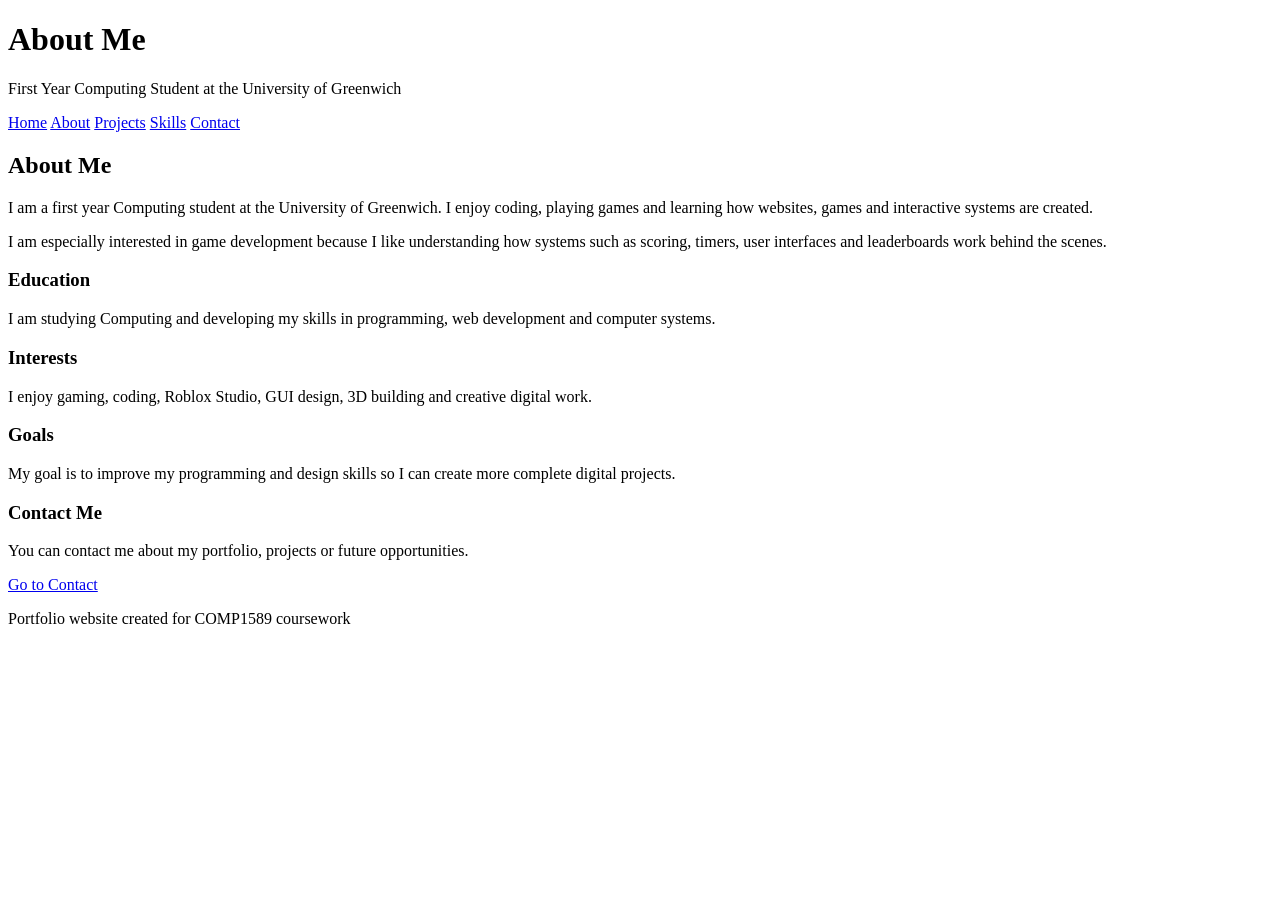
==== about.html @ 69e226a3 "Add files via upload" ====
<!DOCTYPE html>
<html>
<head>
    <title>About | Sumiyya Noor Portfolio</title>
    <link rel="stylesheet" href="css/style.css">
</head>

<body>

<header>
    <h1>About Me</h1>
    <p>First Year Computing Student at the University of Greenwich</p>
</header>

<div class="page-layout">
    <nav>
        <a href="index.html">Home</a>
        <a href="about.html">About</a>
        <a href="projects.html">Projects</a>
        <a href="skills.html">Skills</a>
        <a href="contact.html">Contact</a>
    </nav>

    <main>
        <section class="wide-box">
            <h2>About Me</h2>
            <p>I am a first year Computing student at the University of Greenwich. I enjoy coding, playing games and learning how websites, games and interactive systems are created.</p>
            <p>I am especially interested in game development because I like understanding how systems such as scoring, timers, user interfaces and leaderboards work behind the scenes.</p>
        </section>

        <section class="box-row">
            <div class="small-box">
                <h3>Education</h3>
                <p>I am studying Computing and developing my skills in programming, web development and computer systems.</p>
            </div>

            <div class="small-box">
                <h3>Interests</h3>
                <p>I enjoy gaming, coding, Roblox Studio, GUI design, 3D building and creative digital work.</p>
            </div>

            <div class="small-box">
                <h3>Goals</h3>
                <p>My goal is to improve my programming and design skills so I can create more complete digital projects.</p>
            </div>

            <div class="small-box">
                <h3>Contact Me</h3>
                <p>You can contact me about my portfolio, projects or future opportunities.</p>
                <a href="contact.html">Go to Contact</a>
            </div>
        </section>
    </main>
</div>

<footer>
    <p>Portfolio website created for COMP1589 coursework</p>
</footer>

</body>
</html>
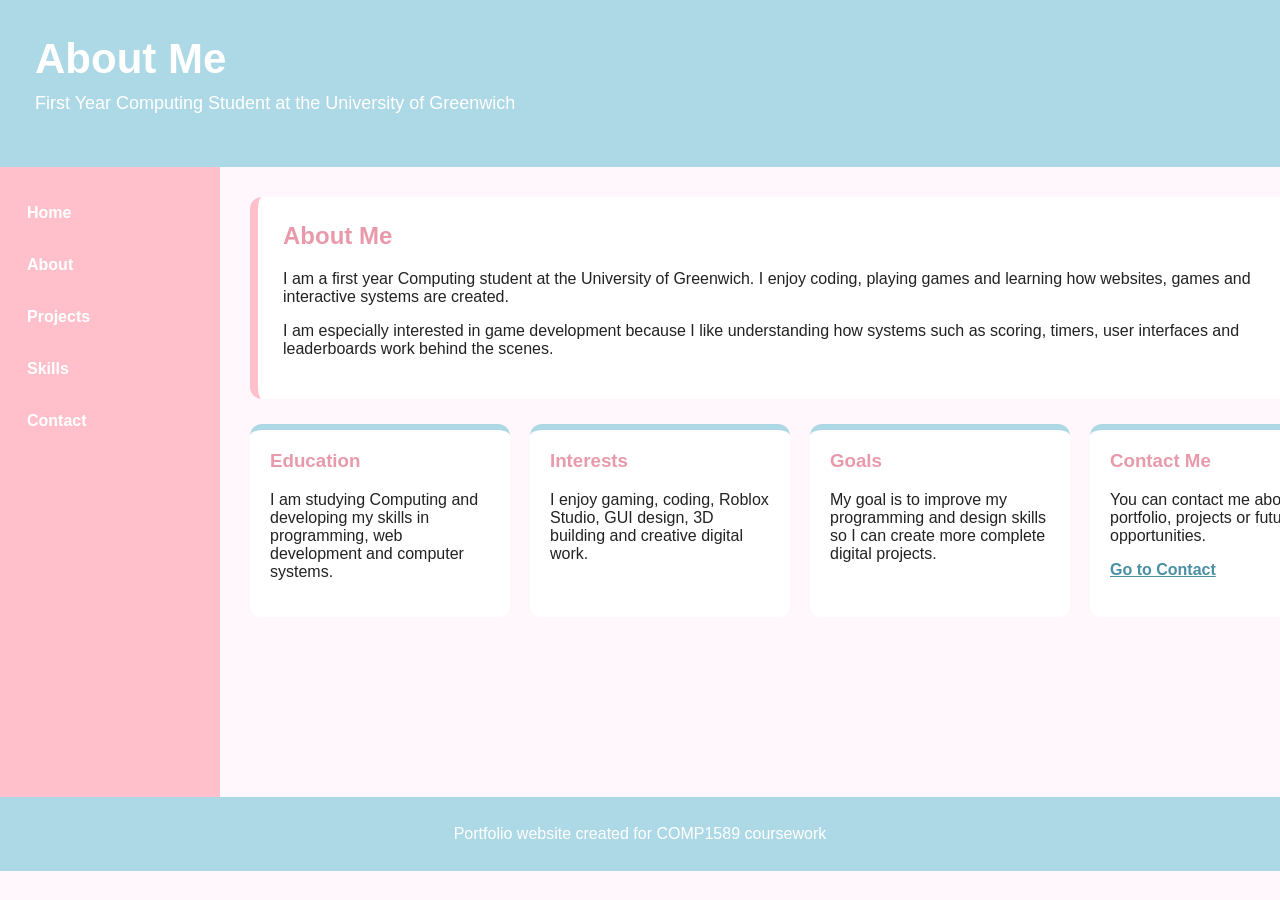
==== commit 63a6b31c: "Fix stylesheet link in about.html" ====
--- a/about.html
+++ b/about.html
@@ -2,7 +2,7 @@
 <html>
 <head>
     <title>About | Sumiyya Noor Portfolio</title>
-    <link rel="stylesheet" href="css/style.css">
+<link rel="stylesheet" href="style.css">
 </head>
 
 <body>
@@ -58,4 +58,4 @@
 </footer>
 
 </body>
-</html>+</html>
--- a/style.css
+++ b/style.css
@@ -0,0 +1,161 @@
+body {
+    font-family: Arial, sans-serif;
+    margin: 0;
+    background-color: #fff7fb;
+    color: #222222;
+}
+
+header {
+    background-color: #add8e6;
+    padding: 35px;
+    color: white;
+}
+
+header h1 {
+    margin: 0;
+    font-size: 42px;
+}
+
+header p {
+    margin-top: 10px;
+    font-size: 18px;
+}
+
+.page-layout {
+    display: grid;
+    grid-template-columns: 220px 1fr;
+    min-height: 70vh;
+}
+
+nav {
+    background-color: #ffc0cb;
+    padding: 25px 15px;
+}
+
+nav a {
+    display: block;
+    color: white;
+    text-decoration: none;
+    font-weight: bold;
+    padding: 12px;
+    margin-bottom: 10px;
+    border-radius: 8px;
+}
+
+nav a:hover {
+    background-color: #add8e6;
+    color: #222222;
+}
+
+main {
+    padding: 30px;
+}
+
+.wide-box {
+    background-color: white;
+    border-left: 8px solid #ffc0cb;
+    padding: 25px;
+    margin-bottom: 25px;
+    border-radius: 12px;
+}
+
+.wide-box h2 {
+    margin-top: 0;
+    color: #e89aaa;
+}
+
+.box-row {
+    display: flex;
+    gap: 20px;
+    align-items: stretch;
+    overflow-x: auto;
+    padding-bottom: 10px;
+}
+
+.small-box {
+    background-color: white;
+    padding: 20px;
+    border-radius: 12px;
+    border-top: 6px solid #add8e6;
+    min-width: 220px;
+    flex: 1;
+}
+
+.small-box h3 {
+    margin-top: 0;
+    color: #e89aaa;
+}
+
+.small-box a {
+    color: #4a90a4;
+    font-weight: bold;
+}
+
+button,
+input[type="submit"],
+input[type="reset"] {
+    background-color: #ffc0cb;
+    border: none;
+    padding: 10px 16px;
+    border-radius: 6px;
+    font-weight: bold;
+    cursor: pointer;
+}
+
+button:hover,
+input[type="submit"]:hover,
+input[type="reset"]:hover {
+    background-color: #add8e6;
+}
+
+form label {
+    font-weight: bold;
+    margin-top: 10px;
+    display: block;
+}
+
+input,
+textarea {
+    width: 100%;
+    padding: 8px;
+    margin-top: 5px;
+    margin-bottom: 8px;
+    border: 1px solid #cccccc;
+    border-radius: 6px;
+    box-sizing: border-box;
+    font-family: Arial, sans-serif;
+}
+
+footer {
+    background-color: #add8e6;
+    text-align: center;
+    padding: 12px;
+    color: white;
+}
+
+@media (max-width: 700px) {
+    .page-layout {
+        grid-template-columns: 1fr;
+    }
+
+    nav {
+        text-align: center;
+    }
+
+    nav a {
+        display: inline-block;
+        margin: 5px;
+    }
+
+    .box-row {
+        flex-direction: column;
+    }
+
+    .small-box {
+        min-width: auto;
+    }
+
+    header h1 {
+        font-size: 32px;
+    }
+}
